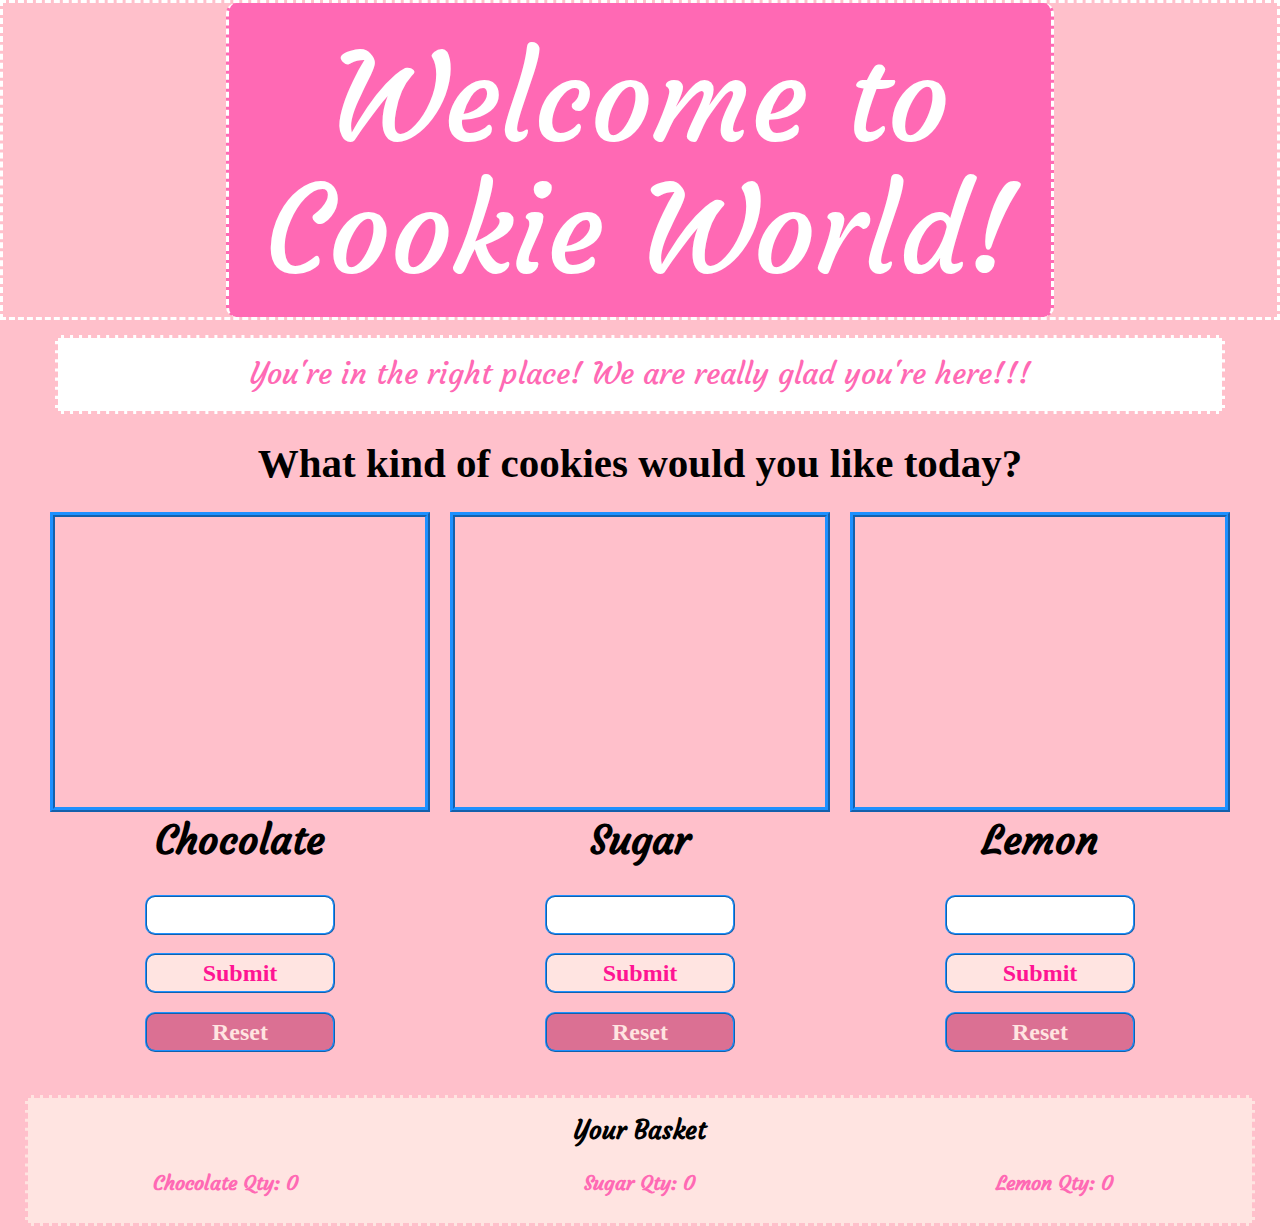
==== index.html @ 72df75a1 "first commit" ====
<!DOCTYPE html>
<html>

<head>
	<!-- adding bootstrap -->
	<link rel="stylesheet" href="https://maxcdn.bootstrapcdn.com/bootstrap/3.3.7/css/bootstrap.min.css" integrity="sha384-BVYiiSIFeK1dGmJRAkycuHAHRg32OmUcww7on3RYdg4Va+PmSTsz/K68vbdEjh4u" crossorigin="anonymous">

	<!-- Adding jQuery -->
	<script src="https://ajax.googleapis.com/ajax/libs/jquery/3.2.1/jquery.min.js"></script>

	<!-- Adding CSS -->
	<link rel="stylesheet" type="text/css" href="style.css">

	<!-- Adding Google Font -->
	<link href="https://fonts.googleapis.com/css?family=Courgette" rel="stylesheet">

	<title>Cookie World!!!</title>

	<link rel="icon" href="cookie-icon.ico">

</head>


<body>

	<div class="top-container">
		<div class="header">
			<h1>Welcome to Cookie World!</h1>
		</div>
	</div>

	<div class="container">

		<div class="row welcome">
			<p>You're in the right place! We are really glad you're here!!!</p>
		</div>

		<div class="row question">
			<p>What kind of cookies would you like today?</p>
		<div>

		<div class="row options">

			<div class="col-md-4">
				<div class="cookieimg choc">
				</div>
				<p class="cookiename">Chocolate</p>

				<form id="choc-form">
					<input class="ent" type="number" id="choc-input">
					<input type="submit" value="Submit">
					<button type="reset" value="Reset" id="choc-reset">Reset</button>
				</form>

			</div>

			<div class="col-md-4">
				<div class="cookieimg sugar">
				</div>
				<p class="cookiename">Sugar</p>

				<form id="sugar-form">
					<input class="ent" type="number" id="sugar-input">
					<input type="submit" value="Submit">
					<button type="reset" value="Reset" id="sugar-reset">Reset</button>
				</form>

			</div>

			<div class="col-md-4">
				<div class="cookieimg lemon">
				</div>
				<p class="cookiename">Lemon</p>

				<form id="lemon-form">
					<input class="ent" type="number" id="lemon-input">
					<input type="submit" value="Submit">
					<button type="reset" value="Reset" id="lemon-reset">Reset</button>
				</form>
			</div>

		</div>

	</div>

	<div class="row bottom-container">

		<div class="row basket">
			<p>Your Basket</p>

			<div class="row">
				<div class="col-md-4">
					<p class="qty">Chocolate Qty: <span id="choc-display">0</span></p>
				</div>

				<div class="col-md-4">
					<p class="qty">Sugar Qty: <span id="sugar-display">0</span></p>
				</div>

				<div class="col-md-4">
					<p class="qty">Lemon Qty: <span id="lemon-display">0</span></p>
				</div>
			</div>
		</div>

	</div>

	<!-- Adding Cookie Library -->
	<script src="cookies.js" type="text/javascript"></script>

	<!--  Adding my own JS file	 -->
	 <script type="text/javascript" src="main.js"></script>

</body>

</html>
---- style.css ----
body {
	background-color: pink;
}

.top-container {
	background-image: url("background.jpg");
	width: 100%;
	border-style: dashed;
	border-color: white;
}

.header {
	width: 65%;
	margin: 0 auto;
	text-align: center;
	color: white;
	font-family: 'Courgette', cursive;
	background-color: hotpink;
	padding: 10px;
	border-right-style: dashed;
	border-left-style: dashed;
	border-top-style: none;
	border-bottom-style: none;
	border-color: white;
	border-radius: 10px;
}

.header h1 {
	font-size: 120px;
}


@media all and (max-width: 875px) {
	.header h1 {
	font-size: 90px;
	}
}

@media all and (max-width: 610px) {
	.header h1 {
	font-size: 58px;
	}

	.question p {
		font-size: 30px;
	}
}

.welcome {
	margin-top: 15px;
	font-family: 'Courgette', cursive;
	color: hotpink;
	text-align: center;
	font-size: 30px;
	background-color: white;
	border-style: dashed;
	border-color: pink;
	padding: 5px;
	padding-top: 15px;
}

.question {
	margin-top: 20px;
	font-family: 'Times New Roman', serif;
	color: black;
	font-size: 41px;
	font-weight: bold;
	text-align: center; 
}

.col-md-4 {
	padding: 10px;
}

.cookieimg {
	height: 300px;
	background-size: cover;
	background-position: center;
	border-style: ridge;
	border-color: dodgerblue;
	border-width: 5px;
}

.choc {
	background-image: url("choc.jpg");
}

.sugar {
	background-image: url("sugar.jpg");
}

.lemon {
	background-image: url("lemon.jpg");
}

.cookiename {
	color: black;
	font-family: 'Courgette', cursive;
	font-size: 40px;
}

input {
	background-color: mistyrose;
	width: 50%;
	border-radius: 10px;
	border-style: ridge;
	border-color: dodgerblue;
	color: deeppink;
	font-size: 24px;
	font-family: 'Times New Roman', serif;
}

button {
	background-color: palevioletred;
	width: 50%;
	border-radius: 10px;
	border-style: ridge;
	border-color: dodgerblue;
	color: mistyrose;
	font-size: 24px;
	font-family: 'Times New Roman', serif;
}

.ent {
	background-color: white;
}

.bottom-container {
	margin-top: 30px;
}

.basket {
	font-family: 'Courgette', cursive;
	color: black;
	text-align: center;
	font-size: 25px;
	background-color: mistyrose;
	border-style: dashed;
	border-color: pink;
	padding: 5px;
	padding-top: 15px;
}

.qty {
	font-size: 20px;
	font-family: 'Courgette', cursive;
	color: hotpink;	
	text-align: center;
}
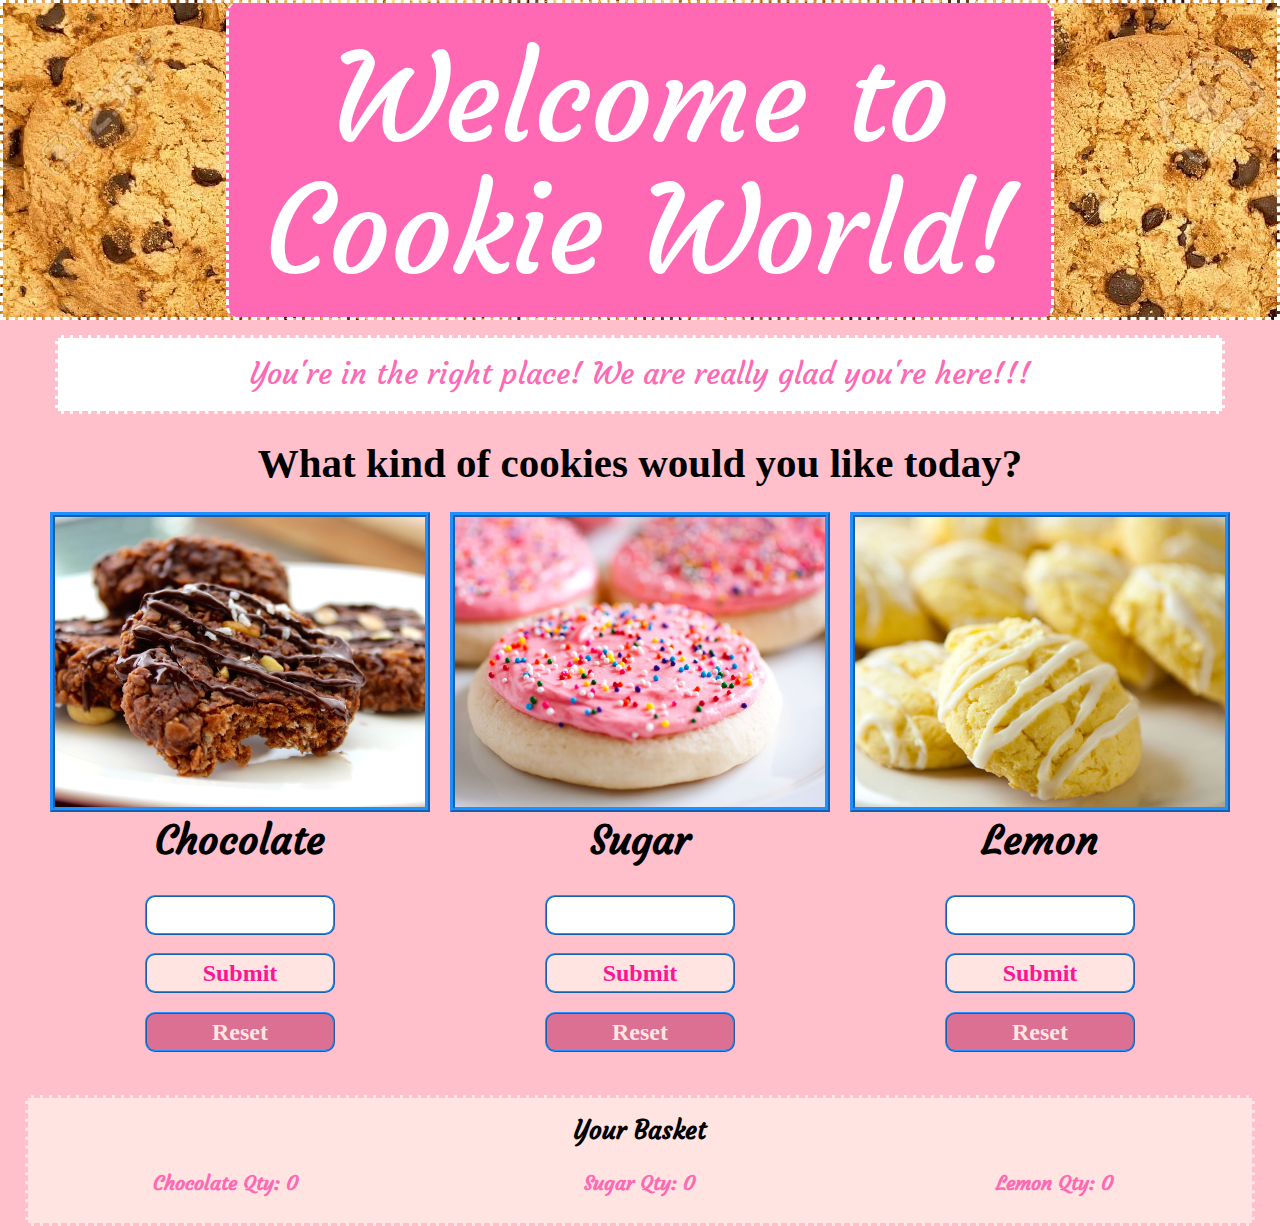
==== commit 94732105: "changing icon picture" ====
--- a/index.html
+++ b/index.html
@@ -16,7 +16,7 @@
 
 	<title>Cookie World!!!</title>
 
-	<link rel="icon" href="cookie-icon.ico">
+	<link rel="icon" href="cookie.png">
 
 </head>
 
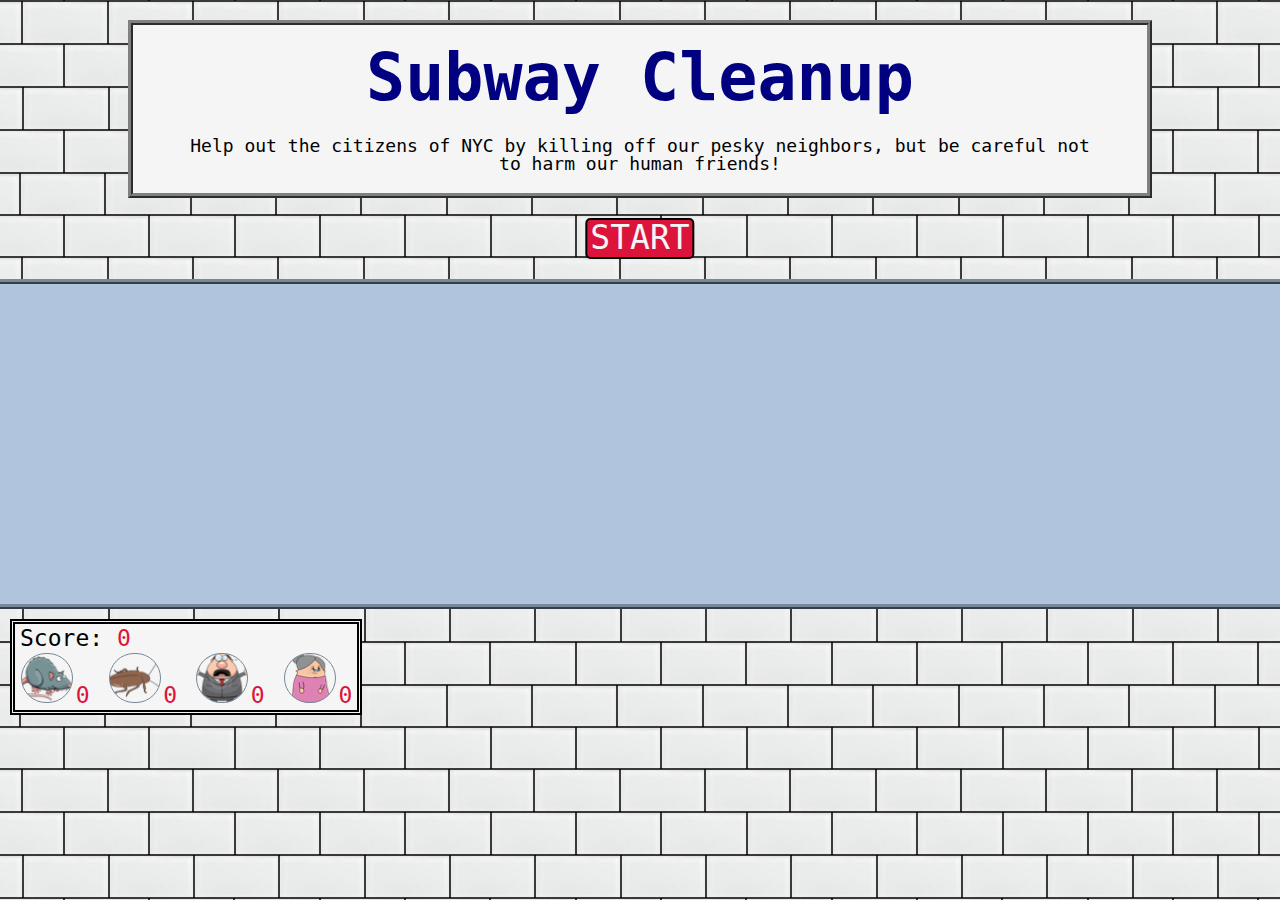
==== commit 89400e22: "test" ====
--- a/index.html
+++ b/index.html
@@ -2,115 +2,89 @@
 <html>
 
 <head>
-	<!-- adding bootstrap -->
-	<link rel="stylesheet" href="https://maxcdn.bootstrapcdn.com/bootstrap/3.3.7/css/bootstrap.min.css" integrity="sha384-BVYiiSIFeK1dGmJRAkycuHAHRg32OmUcww7on3RYdg4Va+PmSTsz/K68vbdEjh4u" crossorigin="anonymous">
-
 	<!-- Adding jQuery -->
 	<script src="https://ajax.googleapis.com/ajax/libs/jquery/3.2.1/jquery.min.js"></script>
 
-	<!-- Adding CSS -->
+	<!-- CSS Reset -->
+	<link href="reset.css" type="text/css" rel="stylesheet">
+
+	<!-- My CSS File -->
 	<link rel="stylesheet" type="text/css" href="style.css">
 
-	<!-- Adding Google Font -->
-	<link href="https://fonts.googleapis.com/css?family=Courgette" rel="stylesheet">
+	<link rel="icon" href="images/ratnew.png">
 
-	<title>Cookie World!!!</title>
-
-	<link rel="icon" href="cookie.png">
-
+	<title>Subway Cleanup</title>
 </head>
-
 
 <body>
 
-	<div class="top-container">
-		<div class="header">
-			<h1>Welcome to Cookie World!</h1>
-		</div>
+	<div class="header">
+		  <h1>Subway Cleanup</h1>
+		  <p>Help out the citizens of NYC by killing off our pesky neighbors, but be careful not to harm our human friends!</p>
 	</div>
 
-	<div class="container">
+	<div id="clickme" class="clickme go-again">
+	  <p id="buttonchange">START<p>
+	</div>
 
-		<div class="row welcome">
-			<p>You're in the right place! We are really glad you're here!!!</p>
+	<div id=playarea>
+
+		<div class="setdiv">
+			<div id="duck1a" class="gamepiece rat" data-points="+10" data-type="rat"></div>
+<!-- 			custome define attributes that start with data
+ -->		<div id="duck1b" class="gamepiece roach"></div>
+			<div id="duck1c" class="gamepiece rat"></div>
 		</div>
 
-		<div class="row question">
-			<p>What kind of cookies would you like today?</p>
-		<div>
+		<div class="setdiv">
+			<div id="duck2a" class="gamepiece scream"></div>
+			<div id="duck2b" class="gamepiece roach"></div>
+			<div id="duck2c" class="gamepiece gma" data-points="-10" data-type="gma"></div>
+		</div>
 
-		<div class="row options">
+		<div class="setdiv">
+			<div id="duck3a" class="gamepiece roach"></div>
+			<div id="duck3b" class="gamepiece scream"></div>
+			<div id="duck3c" class="gamepiece rat"></div>
+		</div>
 
-			<div class="col-md-4">
-				<div class="cookieimg choc">
-				</div>
-				<p class="cookiename">Chocolate</p>
-
-				<form id="choc-form">
-					<input class="ent" type="number" id="choc-input">
-					<input type="submit" value="Submit">
-					<button type="reset" value="Reset" id="choc-reset">Reset</button>
-				</form>
-
-			</div>
-
-			<div class="col-md-4">
-				<div class="cookieimg sugar">
-				</div>
-				<p class="cookiename">Sugar</p>
-
-				<form id="sugar-form">
-					<input class="ent" type="number" id="sugar-input">
-					<input type="submit" value="Submit">
-					<button type="reset" value="Reset" id="sugar-reset">Reset</button>
-				</form>
-
-			</div>
-
-			<div class="col-md-4">
-				<div class="cookieimg lemon">
-				</div>
-				<p class="cookiename">Lemon</p>
-
-				<form id="lemon-form">
-					<input class="ent" type="number" id="lemon-input">
-					<input type="submit" value="Submit">
-					<button type="reset" value="Reset" id="lemon-reset">Reset</button>
-				</form>
-			</div>
-
+		<div class="setdiv">
+			<div id="duck4a" class="gamepiece rat"></div>
+			<div id="duck4b" class="gamepiece roach"></div>
+			<div id="duck4c" class="gamepiece gma"></div>
 		</div>
 
 	</div>
 
-	<div class="row bottom-container">
+	<div class="score">
+		<p>Score: <span id="score-display"></span></p>
+		
+		<div class="scorepiece rat"></div>
+		<div class="indivscore">
+			<p><span id="rat-display"></span></p>
+		</div>
+		
+		<div class="scorepiece roach"></div>
+		<div class="indivscore">
+			<p><span id="roach-display"></span></p>
+		</div>
+		
 
-		<div class="row basket">
-			<p>Your Basket</p>
-
-			<div class="row">
-				<div class="col-md-4">
-					<p class="qty">Chocolate Qty: <span id="choc-display">0</span></p>
-				</div>
-
-				<div class="col-md-4">
-					<p class="qty">Sugar Qty: <span id="sugar-display">0</span></p>
-				</div>
-
-				<div class="col-md-4">
-					<p class="qty">Lemon Qty: <span id="lemon-display">0</span></p>
-				</div>
-			</div>
+		<div class="scorepiece scream"></div>
+		<div class="indivscore">
+			<p><span id="scream-display"></span></p>
 		</div>
 
+		<div class="scorepiece gma"></div>
+		<div class="indivscore">
+			<p><span id="gma-display"></span></p>
+		</div>
+
+		
 	</div>
 
-	<!-- Adding Cookie Library -->
-	<script src="cookies.js" type="text/javascript"></script>
-
 	<!--  Adding my own JS file	 -->
-	 <script type="text/javascript" src="main.js"></script>
+	<script type="text/javascript" src="main.js"></script>
 
 </body>
-
 </html>--- a/style.css
+++ b/style.css
@@ -1,149 +1,189 @@
 body {
-	background-color: pink;
-}
-
-.top-container {
-	background-image: url("background.jpg");
-	width: 100%;
-	border-style: dashed;
-	border-color: white;
+	font-family: monospace;
+	background-color: whitesmoke;
+	background-image: url("images/subway4.jpg");
 }
 
 .header {
-	width: 65%;
-	margin: 0 auto;
+	background-color: whitesmoke;
 	text-align: center;
-	color: white;
-	font-family: 'Courgette', cursive;
-	background-color: hotpink;
-	padding: 10px;
-	border-right-style: dashed;
-	border-left-style: dashed;
-	border-top-style: none;
-	border-bottom-style: none;
-	border-color: white;
-	border-radius: 10px;
+	border: 5px ridge grey;
+	margin-top: 20px;
+	margin-right: 10%;
+	margin-left: 10%;
+	display: block;
 }
 
 .header h1 {
-	font-size: 120px;
+	font-size: 65px;
+	color: navy;
+	font-weight: bold;
+	padding: 20px;
 }
 
-
-@media all and (max-width: 875px) {
-	.header h1 {
-	font-size: 90px;
-	}
+.header p {
+	font-size: 18px;
+	padding-right: 50px;
+	padding-left: 50px;
+	padding-top: 7px;
+	padding-bottom: 20px;
 }
 
-@media all and (max-width: 610px) {
-	.header h1 {
-	font-size: 58px;
-	}
-
-	.question p {
-		font-size: 30px;
-	}
+.clickme {
+	display: inline-block;
+	margin-left: 50%;
+	transform: translateX(-50%);
+	text-align: center;
+	border-radius: 5px;
+	background-color: crimson;
+	margin-top: 20px;
+	margin-bottom: 20px;
+	border: 2px solid black;
+	cursor: default;
 }
 
-.welcome {
-	margin-top: 15px;
-	font-family: 'Courgette', cursive;
-	color: hotpink;
-	text-align: center;
-	font-size: 30px;
-	background-color: white;
-	border-style: dashed;
-	border-color: pink;
-	padding: 5px;
-	padding-top: 15px;
+.clickme p {
+	font-size: 33px;
+	padding-right: 3px;
+	padding-left: 3px;
+	padding-top: 1px;
+	padding-bottom: 1px;
+	color: whitesmoke;
 }
 
-.question {
-	margin-top: 20px;
-	font-family: 'Times New Roman', serif;
-	color: black;
-	font-size: 41px;
-	font-weight: bold;
-	text-align: center; 
+.score {
+	margin: 10px;
+	display: inline-block;
+	background-color: whitesmoke;
+	border: 5px double black;
 }
 
-.col-md-4 {
-	padding: 10px;
+#score-display, #rat-display, #roach-display, #scream-display, #gma-display {
+	color: crimson;
 }
 
-.cookieimg {
-	height: 300px;
-	background-size: cover;
-	background-position: center;
-	border-style: ridge;
-	border-color: dodgerblue;
-	border-width: 5px;
+.score p {
+	color: black;
+	font-size: 23px;
+	padding-top: 3px;
+	padding-bottom: 3px;
+	padding-left: 5px;
+	padding-right: 5px;
 }
 
-.choc {
-	background-image: url("choc.jpg");
+.gamepiece {
+	background-color: none;
+	width: 70px;
+	height: 68px;
+	position: relative;
+	display: inline-block;
+	left: -240px;
+	border-radius: 40px;
+	border: 1px solid black;
 }
 
-.sugar {
-	background-image: url("sugar.jpg");
+.scorepiece {
+	background-color: none;
+	width: 50px;
+	height: 48px;
+	position: relative;
+	display: inline-block;
+	border-radius: 40px;
+	border: 1px solid lightslategrey;
+	margin-left: 6px;
+	margin-right: -10px;
 }
 
-.lemon {
-	background-image: url("lemon.jpg");
+.indivscore {
+	display: inline-block;
 }
 
-.cookiename {
-	color: black;
-	font-family: 'Courgette', cursive;
-	font-size: 40px;
+.rat {
+	background: url("images/ratnew.png") no-repeat center;
 }
 
-input {
-	background-color: mistyrose;
-	width: 50%;
-	border-radius: 10px;
-	border-style: ridge;
-	border-color: dodgerblue;
-	color: deeppink;
-	font-size: 24px;
-	font-family: 'Times New Roman', serif;
+.roach {
+	background: url("images/roachnew.png") no-repeat center;
 }
 
-button {
-	background-color: palevioletred;
-	width: 50%;
-	border-radius: 10px;
-	border-style: ridge;
-	border-color: dodgerblue;
-	color: mistyrose;
-	font-size: 24px;
-	font-family: 'Times New Roman', serif;
+.gma {
+	background: url("images/gmanew.png") no-repeat center;
 }
 
-.ent {
+.scream {
+	background: url("images/screamnew.png") no-repeat center;
+}
+
+#duck1a, #duck3c {
+	background-color: grey;
+}
+
+#duck1b, #duck3a, #duck4b {
+	background-color: gold;
+} 
+
+#duck1c, #duck2b, #duck4a  {
+	background-color: rosybrown;
+}
+
+#duck2c, #duck4c {
+	background-color: dodgerblue;
+}
+
+#duck2a, #duck3b {
 	background-color: white;
 }
 
-.bottom-container {
-	margin-top: 30px;
+#playarea {
+	background-color: lightsteelblue;
+	height: 320px;
+	cursor: url("images/crosshair.png"), auto;
+	border-top: 5px ridge lightslategrey;
+	border-bottom: 5px ridge lightslategrey;
 }
 
-.basket {
-	font-family: 'Courgette', cursive;
-	color: black;
-	text-align: center;
-	font-size: 25px;
-	background-color: mistyrose;
-	border-style: dashed;
-	border-color: pink;
-	padding: 5px;
-	padding-top: 15px;
+.setdiv {
+	padding-top: 5px;
+	height: 75px;
 }
 
-.qty {
-	font-size: 20px;
-	font-family: 'Courgette', cursive;
-	color: hotpink;	
-	text-align: center;
-}
+@media all and (max-width: 414px) {
+
+	.header h1 {
+		font-size: 38px;
+		padding: 10px;
+	}
+
+	.header p {
+		font-size: 14px;
+		padding-right: 25px;
+		padding-left: 25px;
+		padding-top: 4px;
+		padding-bottom: 10px;
+	}
+
+	.clickme p {
+		font-size: 25px;
+	}
+
+	.clickme {
+		margin-top: 5px;
+		margin-bottom: 5px;
+	}
+
+	.score p {
+		color: black;
+		font-size: 19px;
+	}
+
+	.score {
+		margin: 5px;
+	}
+
+	.scorepiece {
+		width: 40px;
+		height: 38px;
+	}
+
+
+}